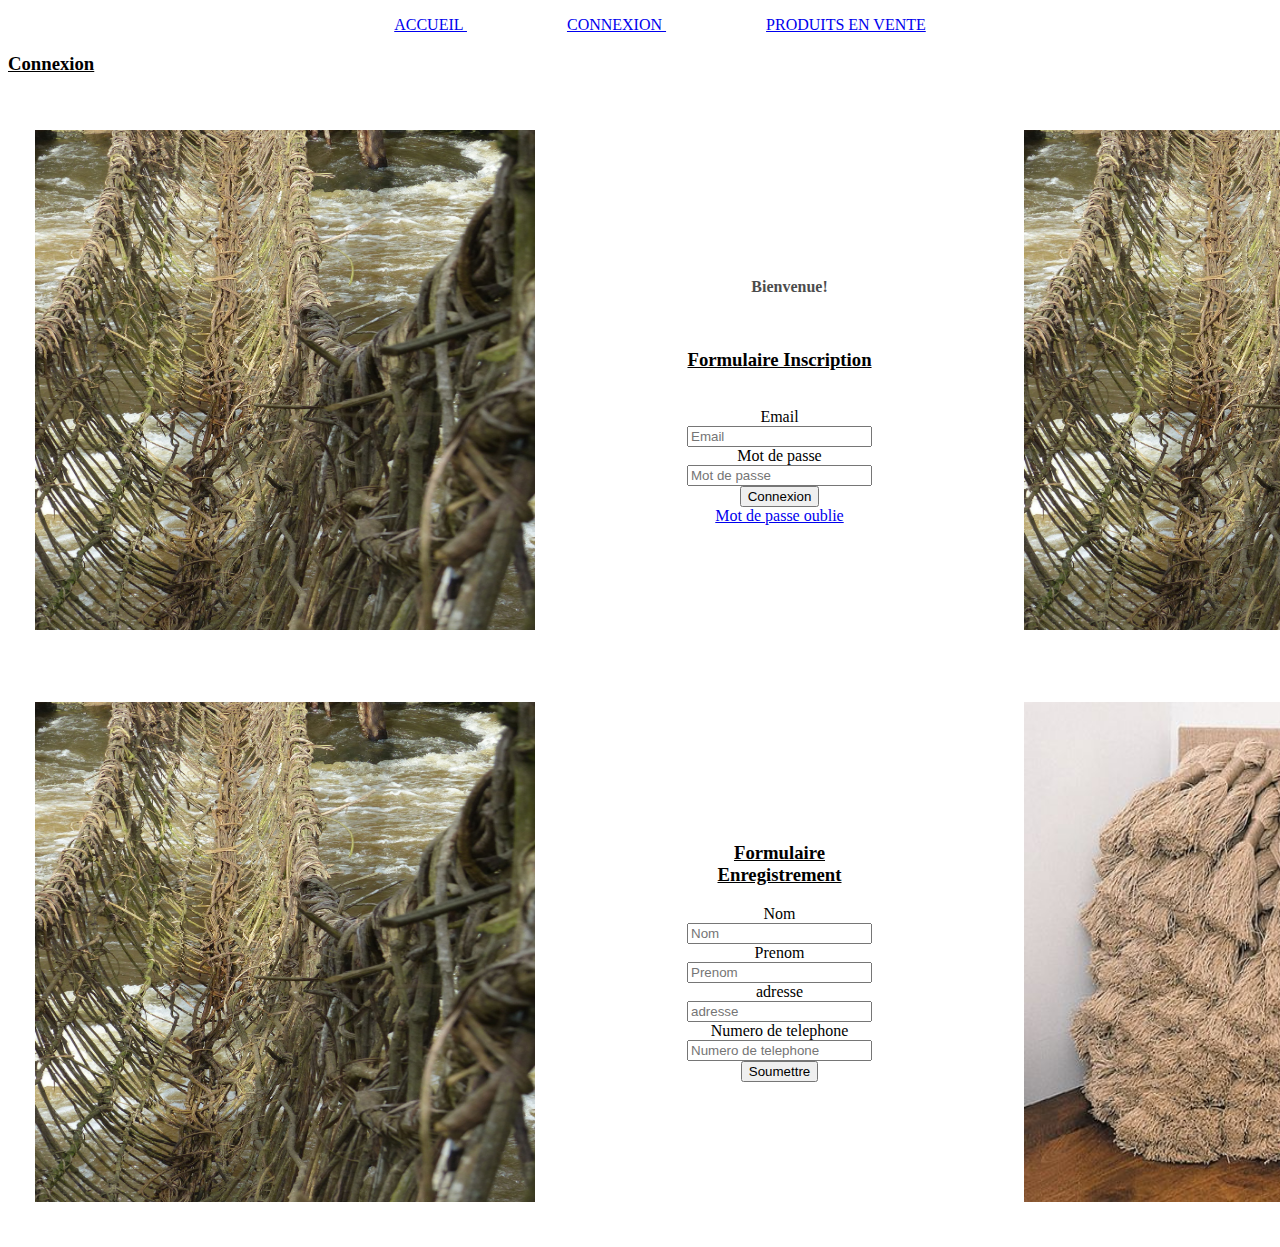
==== connexion.html @ a73fb8aa "mon travail" ====
<!DOCTYPE html>
<html>
<head>
    <meta charset="utf-8">
    <title> CONNEXION  </title>
    <link rel="icon" type="image/x-icon" href="ImageLabo1Web(Artisan)/image3.jpg">
    <link rel="stylesheet" type="text/css" href="style.css" >
</head>
<body>
    <nav>
        <ul>
            <li> <a href="index.html"> ACCUEIL </a></li>
            <li> <a href="connexion.html"> CONNEXION </a> </li>
            <li> <a href="produits.html">PRODUITS EN VENTE </a> </li>
        </ul>
    </nav>
    <h3><u>Connexion</u></h3>
    <table>
        <tr>
            <td>
                <div>
                    <img src="ImageLabo1Web(Artisan)/lianes.jpg">
                </div>
            </td>
            <td>
                <form>
                    <p>Bienvenue!</p>
                    <br>
                    <h3><u>Formulaire Inscription</u></h3>
                    <br>
                    <div class="boite1">
                        <label> Email </label>
                        <br>
                        <input type="email" placeholder="Email">
                        <br>
                        <label> Mot de passe </label>
                        <br>
                        <input type="password" placeholder="Mot de passe">
                        <br>
                        <input type="submit" value=Connexion>
                        <br>
                    </div>
                    <div><a href="#" >Mot de passe oublie</a></div>
                </form>
            </td>
            <td>
                <div>
                    <img src="ImageLabo1Web(Artisan)/lianes.jpg">
                </div>
            </td>
        </tr>
        <tr>
            <td>
                <div>
                    <img src="ImageLabo1Web(Artisan)/lianes.jpg">
                </div>
            </td>
            <td id="form">
               <form>
                    <h3><u>Formulaire Enregistrement</u></h3>
                    <div class="boite2">
                        <label> Nom </label><br>
                        <input type="text" placeholder="Nom">
                        <br>

                        <label >Prenom </label><br>
                        <input type="text" placeholder="Prenom">
                        <br>
                            <label > adresse </label><br>
                            <input type="text" placeholder="adresse">
                        <br>
                                <label > Numero de telephone </label>
                        <br>
                                <input type="tel" placeholder="Numero de telephone">
                        <br>

                                <input type="submit" value="Soumettre"><br>
                            </div>
                        </div>
                    </div>
                </form>
            </td>
            <td>
                <div>
                    <img src="ImageLabo1Web(Artisan)/laine8.jpg">
                </div>
            </td>
        </tr>
    </table>
</body>
</html>
---- style.css ----
nav ul li {
    display: inline;
    margin-left: 50px;
    margin-right: 50px;
    color:red

}
 nav {
    text-align: center;

 }
 td{
    border: end end radius 5px;;
    text-align: center;
    height:100px;
    padding: 5px;
    margin-left:5px;
    margin-right: 5px;

 }
 tr{
    border-end-end-radius:20%;
    text-align: center;
    height:100px;
    padding: 5px;

 }
 img{

    justify-content:right;
    position: relative;
    align-items:right ;
    display:inline;
    text-align: right;
    width: 500px;
    height: 500px;
    background-color: black;
    position:sticky;
    float:right;
    margin-top: 30px;
    margin-bottom: 30px;
    margin-left: 20px;
    margin-right: 20px;
 }


h2 h3{
    display: flex;
    margin-left: 50px;
    margin-right: 50px;
 }

 .image_5Labo1.jpg{
    justify-content:center;
    align-items:center ;
    display: flex;
    text-align: center;
    width: 500px;
    height: 500px;
    position:relative;
    float:initial;
    margin-top: 30px;
    margin-bottom: 30px;
    margin-left: 20px;
    margin-right: 20px;
 }
 .image_cle.jfif{
    justify-content:center;
    align-items:center ;
    display: flex;
    text-align: center;
    width: 500px;
    height: 500px;
    position:relative;
    float:initial;
    margin-top: 30px;
    margin-bottom: 30px;
    margin-left: 20px;
    margin-right: 20px;
 }

 p{
  font: size 1.4em;
  opacity: 0.7;
  font-weight: 600;
  margin-top: 10%;
  margin-left: 20px;
 }

#form {
    padding: 125px;
}
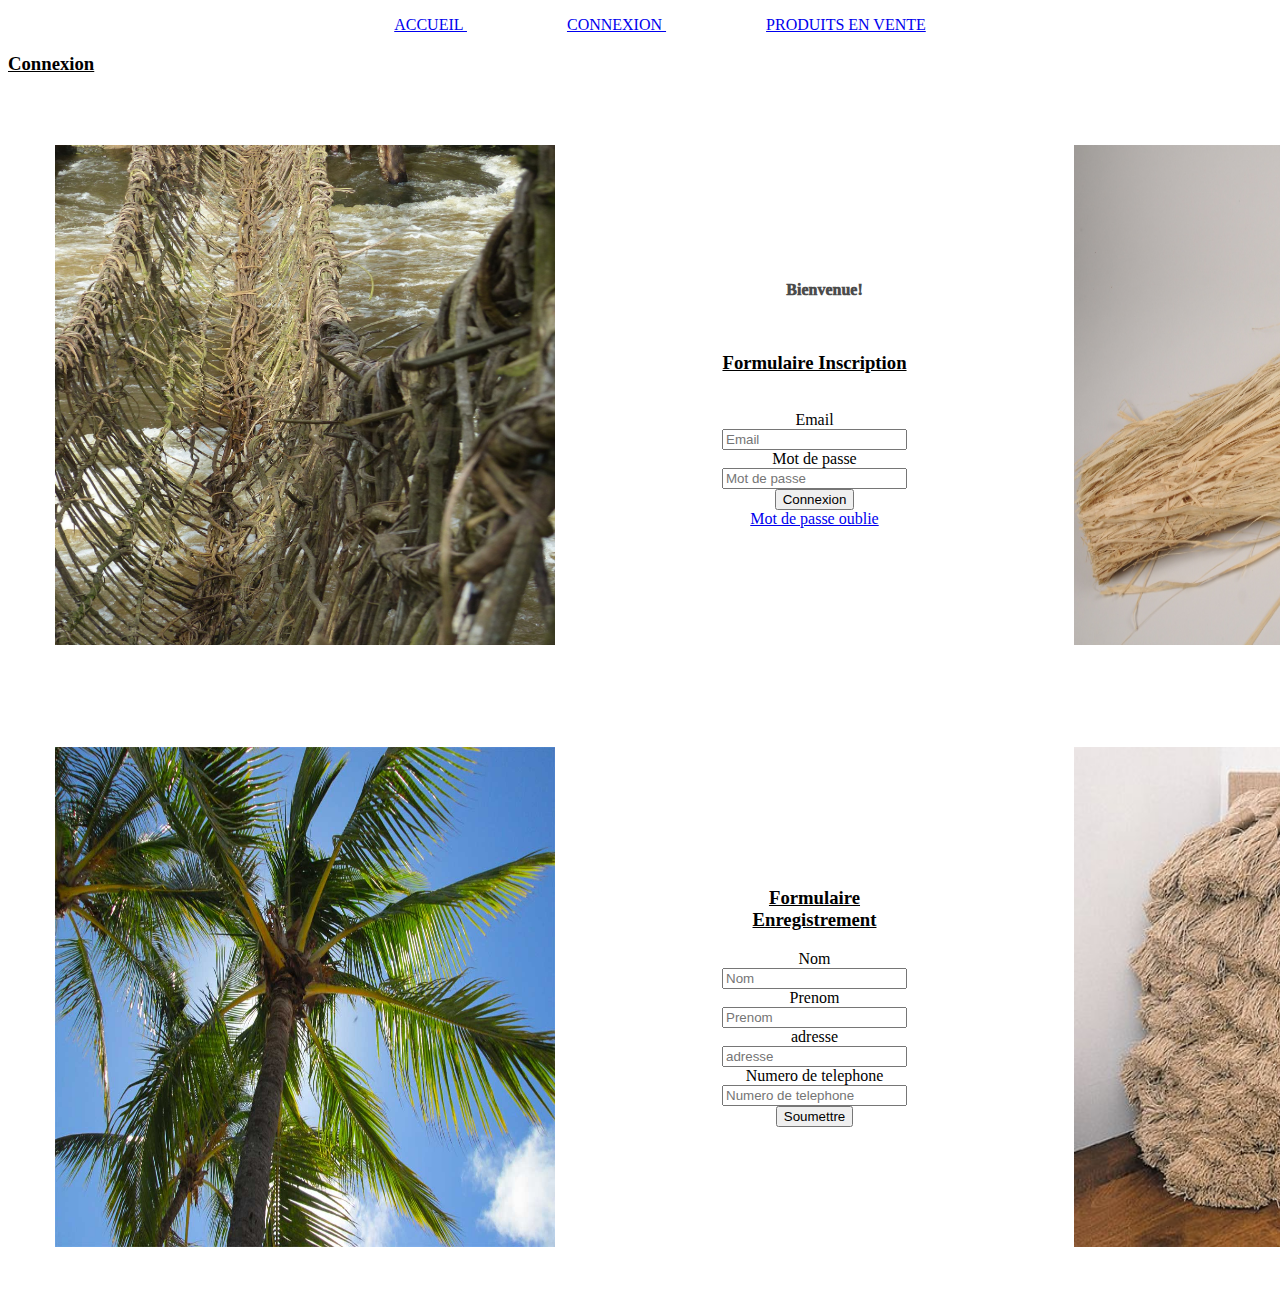
==== commit 386e17b9: "final" ====
--- a/connexion.html
+++ b/connexion.html
@@ -3,7 +3,7 @@
 <head>
     <meta charset="utf-8">
     <title> CONNEXION  </title>
-    <link rel="icon" type="image/x-icon" href="ImageLabo1Web(Artisan)/image3.jpg">
+    <link rel="icon" type="image/x-icon" href="ImageLabo1Web(Artisan)/tiroir.jpg">
     <link rel="stylesheet" type="text/css" href="style.css" >
 </head>
 <body>
@@ -22,7 +22,7 @@
                     <img src="ImageLabo1Web(Artisan)/lianes.jpg">
                 </div>
             </td>
-            <td>
+            <td id="form">
                 <form>
                     <p>Bienvenue!</p>
                     <br>
@@ -40,19 +40,20 @@
                         <input type="submit" value=Connexion>
                         <br>
                     </div>
-                    <div><a href="#" >Mot de passe oublie</a></div>
+                    <div><a href="#" >Mot de passe oublie</a>
+                    </div>
                 </form>
             </td>
             <td>
                 <div>
-                    <img src="ImageLabo1Web(Artisan)/lianes.jpg">
+                    <img src="ImageLabo1Web(Artisan)/raphia.jpg">
                 </div>
             </td>
         </tr>
         <tr>
             <td>
                 <div>
-                    <img src="ImageLabo1Web(Artisan)/lianes.jpg">
+                    <img src="ImageLabo1Web(Artisan)/palmier8.jpg">
                 </div>
             </td>
             <td id="form">
@@ -62,21 +63,20 @@
                         <label> Nom </label><br>
                         <input type="text" placeholder="Nom">
                         <br>
-
-                        <label >Prenom </label><br>
+                        <label >Prenom </label>
+                        <br>
                         <input type="text" placeholder="Prenom">
                         <br>
-                            <label > adresse </label><br>
-                            <input type="text" placeholder="adresse">
+                        <label > adresse </label>
                         <br>
-                                <label > Numero de telephone </label>
+                        <input type="text" placeholder="adresse">
                         <br>
-                                <input type="tel" placeholder="Numero de telephone">
+                        <label > Numero de telephone </label>
                         <br>
-
-                                <input type="submit" value="Soumettre"><br>
-                            </div>
-                        </div>
+                        <input type="tel" placeholder="Numero de telephone">
+                        <br>
+                        <input type="submit" value="Soumettre">
+                        <br>
                     </div>
                 </form>
             </td>
--- a/style.css
+++ b/style.css
@@ -12,17 +12,19 @@
  td{
     border: end end radius 5px;;
     text-align: center;
-    height:100px;
-    padding: 5px;
-    margin-left:5px;
-    margin-right: 5px;
+    height:200px;
+    padding: 20px;
+    margin-left:20px;
+    margin-right: 20px;
 
  }
  tr{
     border-end-end-radius:20%;
     text-align: center;
-    height:100px;
-    padding: 5px;
+    height:200px;
+    padding: 20px;
+    margin-left:20px;
+    margin-right: 20px;
 
  }
  img{
@@ -50,21 +52,7 @@
     margin-right: 50px;
  }
 
- .image_5Labo1.jpg{
-    justify-content:center;
-    align-items:center ;
-    display: flex;
-    text-align: center;
-    width: 500px;
-    height: 500px;
-    position:relative;
-    float:initial;
-    margin-top: 30px;
-    margin-bottom: 30px;
-    margin-left: 20px;
-    margin-right: 20px;
- }
- .image_cle.jfif{
+.image_cle.jfif{
     justify-content:center;
     align-items:center ;
     display: flex;
@@ -82,7 +70,7 @@
  p{
   font: size 1.4em;
   opacity: 0.7;
-  font-weight: 600;
+  font-weight: 1000;
   margin-top: 10%;
   margin-left: 20px;
  }
@@ -90,5 +78,10 @@
 #form {
     padding: 125px;
 }
+table{
+   margin-left: 5px;
+   margin-right: 5px; 
+
+}
 
 
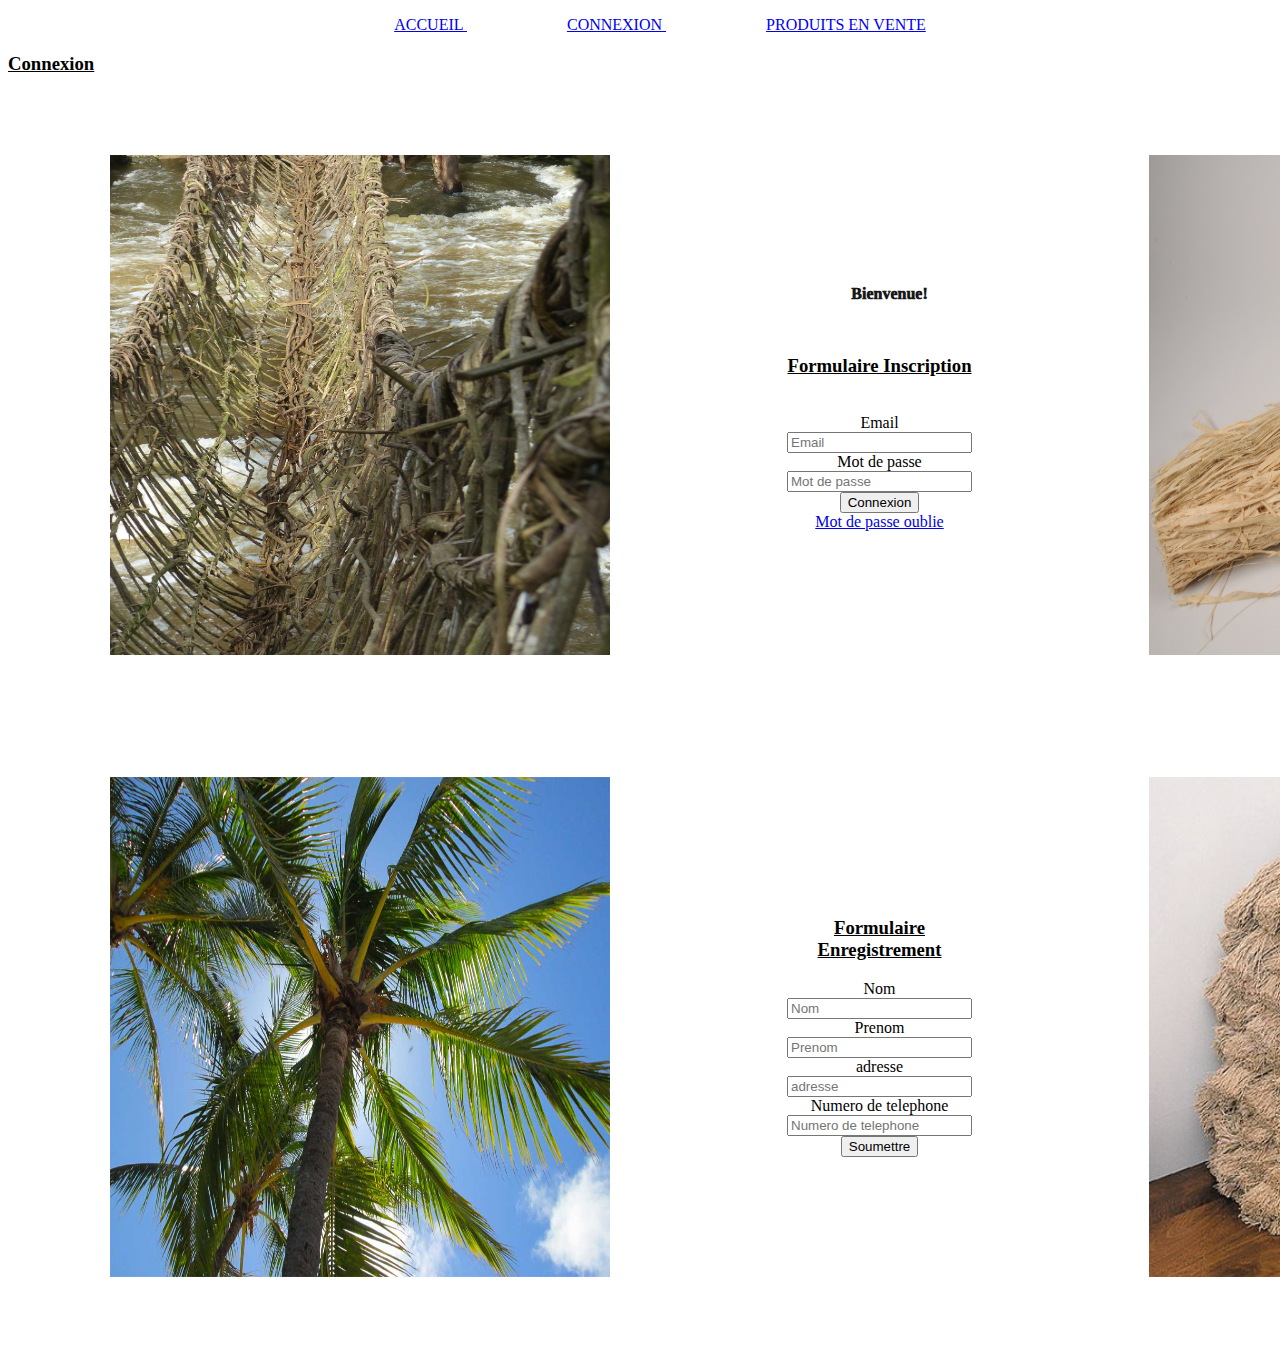
==== commit 596efa5f: "correction" ====
--- a/connexion.html
+++ b/connexion.html
@@ -2,8 +2,8 @@
 <html>
 <head>
     <meta charset="utf-8">
-    <title> CONNEXION  </title>
-    <link rel="icon" type="image/x-icon" href="ImageLabo1Web(Artisan)/tiroir.jpg">
+    <title> Connexion  </title>
+    <link rel="icon" type="image/x-icon" href="ImageLabo1Web(Artisan)/raphia2.jpg">
     <link rel="stylesheet" type="text/css" href="style.css" >
 </head>
 <body>
--- a/style.css
+++ b/style.css
@@ -13,7 +13,7 @@
     border: end end radius 5px;;
     text-align: center;
     height:200px;
-    padding: 20px;
+    padding: 30px;
     margin-left:20px;
     margin-right: 20px;
 
@@ -52,26 +52,11 @@
     margin-right: 50px;
  }
 
-.image_cle.jfif{
-    justify-content:center;
-    align-items:center ;
-    display: flex;
-    text-align: center;
-    width: 500px;
-    height: 500px;
-    position:relative;
-    float:initial;
-    margin-top: 30px;
-    margin-bottom: 30px;
-    margin-left: 20px;
-    margin-right: 20px;
- }
-
  p{
-  font: size 1.4em;
-  opacity: 0.7;
+  font: size 3.4em;
+  opacity: 0.9;
   font-weight: 1000;
-  margin-top: 10%;
+  margin-top: 5px;
   margin-left: 20px;
  }
 
@@ -79,9 +64,10 @@
     padding: 125px;
 }
 table{
-   margin-left: 5px;
-   margin-right: 5px; 
-
+   margin-left: 50px;
+   margin-right: 20px; 
 }
 
 
+
+
